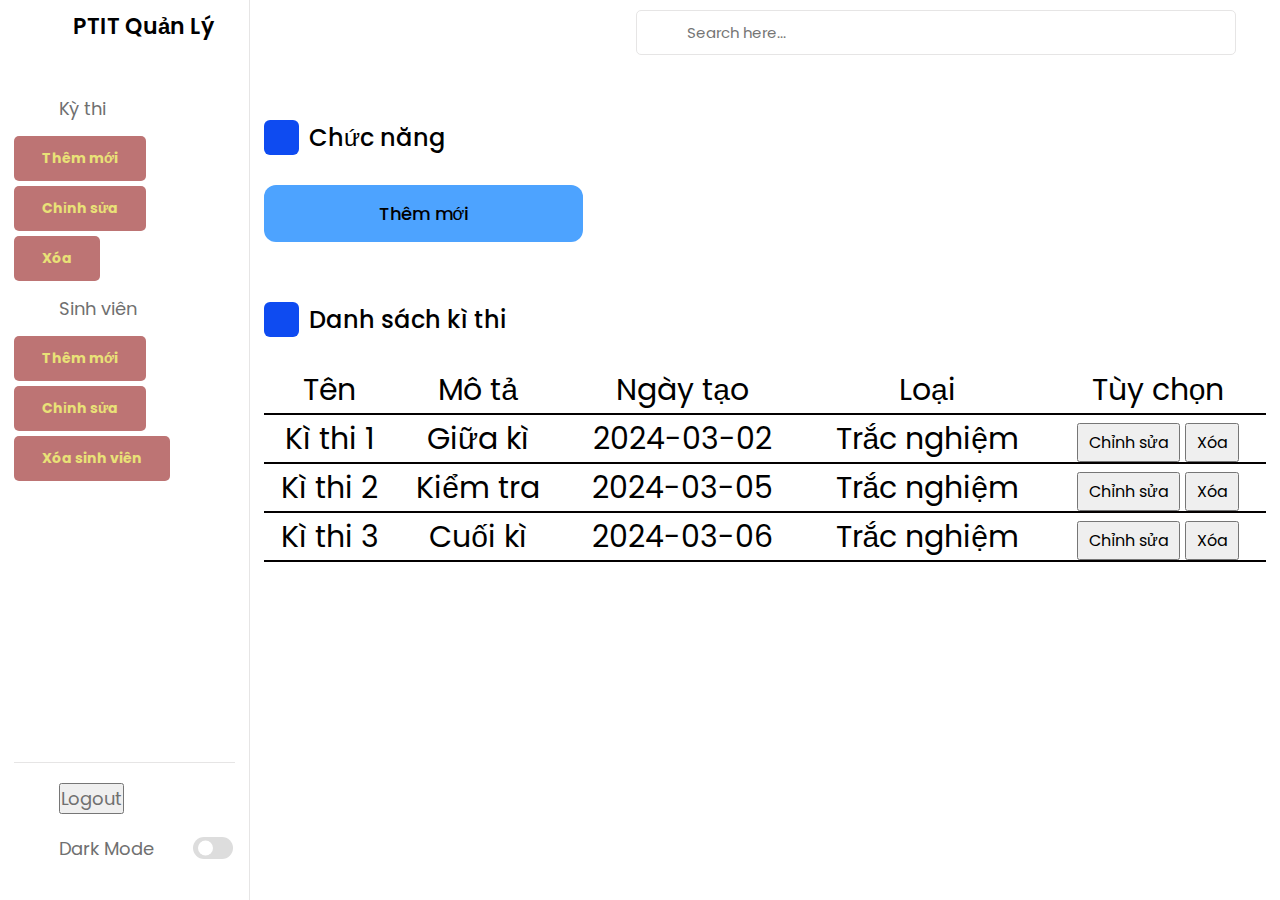
==== Contest.html @ 7e92d251 "update" ====
<!DOCTYPE html>
<html lang="en">
<head>
    <meta charset="UTF-8">
    <meta http-equiv="X-UA-Compatible" content="IE=edge">
    <meta name="viewport" content="width=device-width, initial-scale=1.0">
    
    <!----======== CSS ======== -->
    <link rel="stylesheet" href="Contest.css">
     
    <!----===== Iconscout CSS ===== -->
    <link rel="stylesheet" href="https://unicons.iconscout.com/release/v4.0.0/css/line.css">

    <title>Admin Dashboard Panel</title>
</head>
<body>
    
    <nav>
        <div class="logo-name">
            <div class="logo-image">
               <img src="images/logo.png" alt="">
            </div>
            <span class="logo_name">PTIT Quản Lý</span>
        </div>
        <div class="menu-items">
            <ul class="nav-links">
                <li><a href="#">
                    <i class="uil uil-estate"></i>
                    <span class="link-name">Kỳ thi</span>
                </a></li>
                <li><a href="#">               
                    <button class="add-student-button">Thêm mới</button>
                </a></li>
                <li><a href="#">
                    <button class="add-student-button">Chỉnh sửa</button>
                </a></li>
                <li><a href="#">                   
                    <button class="add-student-button">Xóa</button>
                </a></li>
                   
                <li><a href="#">
                    <i class="uil uil-comments"></i>
                    <span class="link-name">Sinh viên</span>
                </a></li>
                <li><a href="#">               
                    <button class="add-student-button">Thêm mới</button>
                </a></li>
                <li><a href="#">
                    <button class="add-student-button">Chỉnh sửa</button>
                </a></li>
                <li><a href="#">                   
                    <button class="add-student-button">Xóa sinh viên</button>
                </a></li>
                
            </ul>
            
            <ul class="logout-mode">
                <li><a href="#">
                        <i class="uil uil-signout"></i>
                        <button class="link-name">Logout</button>
                    </a>
                </li>
                <li class="mode">
                    <a href="#">
                        <i class="uil uil-moon"></i>
                    <span class="link-name">Dark Mode</span>
                </a>
                <div class="mode-toggle">
                  <span class="switch"></span>
                </div>
            </li>
            </ul>
        </div>
    </nav>
    
    

    <section class="dashboard">
        <div class="top">
            <i class="uil uil-bars sidebar-toggle"></i>

            <div class="search-box">
                <i class="uil uil-search"></i>
                <input type="text" placeholder="Search here...">
            </div>
            
            <!--<img src="images/profile.jpg" alt="">-->
        </div>

        <title>Dashboard</title>
</head>
<body>
    <div class="dash-content">
        <div class="overview">
            <div class="title">
                <i class="uil uil-tachometer-fast-alt"></i>
                <span class="text">Chức năng</span>
            </div>
            <div class="boxes">
                <div class="box box1">
                    <i class="uil uil-thumbs-up"></i>
                    <span class="text">Thêm mới</span>
                </div>
            </div>
        </div>
        <div class="activity">
            <div class="title">
                <i class="uil uil-clock-three"></i>
                <span class="text">Danh sách kì thi</span>
            </div>
            <div class="activity-data" id="activityData">
                <table>
                    <thead>
                        <tr>
                            <th>Tên</th>
                            <th>Mô tả</th>
                            <th>Ngày tạo</th>
                            <th>Loại</th>
                            <th>Tùy chọn</th>
                        </tr>
                    </thead>
                    <tbody>
                    </tbody>
                </table>
            </div>
        </div>
    </div>
        </div>
        </div>
    </section>

    <script src="Contest.js"></script>
</body>
</html>
---- Contest.css ----
/* ===== Google Font Import - Poppins ===== */
@import url('https://fonts.googleapis.com/css2?family=Poppins:wght@200;300;400;500;600&display=swap');
*{
    margin: 0;
    padding: 0;
    box-sizing: border-box;
    font-family: 'Poppins', sans-serif;
}

:root{
    /* ===== Colors ===== */
    --primary-color: #0E4BF1;
    --panel-color: #FFF;
    --text-color: #000;
    --black-light-color: #707070;
    --border-color: #e6e5e5;
    --toggle-color: #DDD;
    --box1-color: #4DA3FF;
    --box2-color: #FFE6AC;
    --box3-color: #E7D1FC;
    --title-icon-color: #fff;
    
    /* ====== Transition ====== */
    --tran-05: all 0.5s ease;
    --tran-03: all 0.3s ease;
    --tran-03: all 0.2s ease;
}

body{
    min-height: 100vh;
    background-color: var(--primary-color);
}
body.dark{
    --primary-color: #3A3B3C;
    --panel-color: #242526;
    --text-color: #CCC;
    --black-light-color: #CCC;
    --border-color: #4D4C4C;
    --toggle-color: #FFF;
    --box1-color: #3A3B3C;
    --box2-color: #3A3B3C;
    --box3-color: #3A3B3C;
    --title-icon-color: #CCC;
}
/* === Custom Scroll Bar CSS === */
::-webkit-scrollbar {
    width: 8px;
}
::-webkit-scrollbar-track {
    background: #f1f1f1;
}
::-webkit-scrollbar-thumb {
    background: var(--primary-color);
    border-radius: 12px;
    transition: all 0.3s ease;
}

::-webkit-scrollbar-thumb:hover {
    background: #0b3cc1;
}

body.dark::-webkit-scrollbar-thumb:hover,
body.dark .activity-data::-webkit-scrollbar-thumb:hover{
    background: #3A3B3C;
}

nav{
    position: fixed;
    top: 0;
    left: 0;
    height: 100%;
    width: 250px;
    padding: 10px 14px;
    background-color: var(--panel-color);
    border-right: 1px solid var(--border-color);
    transition: var(--tran-05);
}
nav.close{
    width: 73px;
}
nav .logo-name{
    display: flex;
    align-items: center;
}
nav .logo-image{
    display: flex;
    justify-content: center;
    min-width: 45px;
}
nav .logo-image img{
    width: 40px;
    object-fit: cover;
    border-radius: 50%;
}

nav .logo-name .logo_name{
    font-size: 22px;
    font-weight: 600;
    color: var(--text-color);
    margin-left: 14px;
    transition: var(--tran-05);
}
nav.close .logo_name{
    opacity: 0;
    pointer-events: none;
}
nav .menu-items{
    margin-top: 40px;
    height: calc(100% - 90px);
    display: flex;
    flex-direction: column;
    justify-content: space-between;
}
.menu-items li{
    list-style: none;
}
.menu-items li a{
    display: flex;
    align-items: center;
    height: 50px;
    text-decoration: none;
    position: relative;
}
.nav-links li a:hover:before{
    content: "";
    position: absolute;
    left: -7px;
    height: 5px;
    width: 5px;
    border-radius: 50%;
    background-color: var(--primary-color);
}
body.dark li a:hover:before{
    background-color: var(--text-color);
}
.menu-items li a i{
    font-size: 24px;
    min-width: 45px;
    height: 100%;
    display: flex;
    align-items: center;
    justify-content: center;
    color: var(--black-light-color);
}
.menu-items li a .link-name{
    font-size: 18px;
    font-weight: 400;
    color: var(--black-light-color);    
    transition: var(--tran-05);
}
nav.close li a .link-name{
    opacity: 0;
    pointer-events: none;
}
.nav-links li a:hover i,
.nav-links li a:hover .link-name{
    color: var(--primary-color);
}
body.dark .nav-links li a:hover i,
body.dark .nav-links li a:hover .link-name{
    color: var(--text-color);
}
.menu-items .logout-mode{
    padding-top: 10px;
    border-top: 1px solid var(--border-color);
}
.menu-items .mode{
    display: flex;
    align-items: center;
    white-space: nowrap;
}
.menu-items .mode-toggle{
    position: absolute;
    right: 14px;
    height: 50px;
    min-width: 45px;
    display: flex;
    align-items: center;
    justify-content: center;
    cursor: pointer;
}
.mode-toggle .switch{
    position: relative;
    display: inline-block;
    height: 22px;
    width: 40px;
    border-radius: 25px;
    background-color: var(--toggle-color);
}
.add-student-button {
    padding: 12px 28px;
    font-size: 14px;
    font-weight: bold;
    text-align: center;
    text-decoration: none;
    background-color: #bd7474;
    color: #e9e177;
    border: none;
    border-radius: 5px;
    cursor: pointer;
    transition: background-color 0.3s;
}
.switch:before{
    content: "";
    position: absolute;
    left: 5px;
    top: 50%;
    transform: translateY(-50%);
    height: 15px;
    width: 15px;
    background-color: var(--panel-color);
    border-radius: 50%;
    transition: var(--tran-03);
}
body.dark .switch:before{
    left: 20px;
}

.dashboard{
    position: relative;
    left: 250px;
    background-color: var(--panel-color);
    min-height: 100vh;
    width: calc(100% - 250px);
    padding: 10px 14px;
    transition: var(--tran-05);
}
nav.close ~ .dashboard{
    left: 73px;
    width: calc(100% - 73px);
}
.dashboard .top{
    position: fixed;
    top: 0;
    left: 250px;
    display: flex;
    width: calc(100% - 250px);
    justify-content: space-between;
    align-items: center;
    padding: 10px 14px;
    background-color: var(--panel-color);
    transition: var(--tran-05);
    z-index: 10;
}
nav.close ~ .dashboard .top{
    left: 73px;
    width: calc(100% - 73px);
}
.dashboard .top .sidebar-toggle{
    font-size: 26px;
    color: var(--text-color);
    cursor: pointer;
}
.dashboard .top .search-box{
    position: relative;
    height: 45px;
    max-width: 600px;
    width: 100%;
    margin: 0 30px;
}
.top .search-box input{
    position: absolute;
    border: 1px solid var(--border-color);
    background-color: var(--panel-color);
    padding: 0 25px 0 50px;
    border-radius: 5px;
    height: 100%;
    width: 100%;
    color: var(--text-color);
    font-size: 15px;
    font-weight: 400;
    outline: none;
}
.top .search-box i{
    position: absolute;
    left: 15px;
    font-size: 22px;
    z-index: 10;
    top: 50%;
    transform: translateY(-50%);
    color: var(--black-light-color);
}
.top img{
    width: 40px;
    border-radius: 50%;
}
.dashboard .dash-content{
    padding-top: 50px;
}
.dash-content .title{
    display: flex;
    align-items: center;
    margin: 60px 0 30px 0;
}
.dash-content .title i{
    position: relative;
    height: 35px;
    width: 35px;
    background-color: var(--primary-color);
    border-radius: 6px;
    color: var(--title-icon-color);
    display: flex;
    align-items: center;
    justify-content: center;
    font-size: 24px;
}
.dash-content .title .text{
    font-size: 24px;
    font-weight: 500;
    color: var(--text-color);
    margin-left: 10px;
}
.dash-content .boxes{
    display: flex;
    align-items: center;
    justify-content: space-between;
    flex-wrap: wrap;
}
.dash-content .boxes .box{
    display: flex;
    flex-direction: column;
    align-items: center;
    border-radius: 12px;
    width: calc(100% / 3 - 15px);
    padding: 15px 20px;
    background-color: var(--box1-color);
    transition: var(--tran-05);
}
.boxes .box i{
    font-size: 35px;
    color: var(--text-color);
}
.boxes .box .text{
    white-space: nowrap;
    font-size: 18px;
    font-weight: 500;
    color: var(--text-color);
}
.boxes .box .number{
    font-size: 40px;
    font-weight: 500;
    color: var(--text-color);
}
.boxes .box.box2{
    background-color: var(--box2-color);
}
.boxes .box.box3{
    background-color: var(--box3-color);
}
.dash-content .activity .activity-data table {
    width: 100%;
    border-collapse: collapse;
}

.dash-content .activity .activity-data tr {
    padding: 10px 20px;
    border-bottom: 2px solid #030000;
}

.dash-content .activity .activity-data th,
.dash-content .activity .activity-data td {
    font-size: 30px;
    font-weight: 400;
    text-align: center;
    color: var(--text-color);
}

.dash-content .activity .activity-data td:last-child {
    text-align: center;
}

.dash-content .activity .activity-data button {
    padding: 5px 10px;
    font-size: 16px;
}

.dash-content .activity .activity-data button:first-child {
    margin-right: 5px;
}

@media (max-width: 1000px) {
    nav{
        width: 73px;
    }
    nav.close{
        width: 250px;
    }
    nav .logo_name{
        opacity: 0;
        pointer-events: none;
    }
    nav.close .logo_name{
        opacity: 1;
        pointer-events: auto;
    }
    nav li a .link-name{
        opacity: 0;
        pointer-events: none;
    }
    nav.close li a .link-name{
        opacity: 1;
        pointer-events: auto;
    }
    nav ~ .dashboard{
        left: 73px;
        width: calc(100% - 73px);
    }
    nav.close ~ .dashboard{
        left: 250px;
        width: calc(100% - 250px);
    }
    nav ~ .dashboard .top{
        left: 73px;
        width: calc(100% - 73px);
    }
    nav.close ~ .dashboard .top{
        left: 250px;
        width: calc(100% - 250px);
    }
    .activity .activity-data{
        overflow-X: scroll;
    }
}

@media (max-width: 780px) {
    .dash-content .boxes .box{
        width: calc(100% / 2 - 15px);
        margin-top: 15px;
    }
}
@media (max-width: 560px) {
    .dash-content .boxes .box{
        width: 100% ;
    }
}
@media (max-width: 400px) {
    nav{
        width: 0px;
    }
    nav.close{
        width: 73px;
    }
    nav .logo_name{
        opacity: 0;
        pointer-events: none;
    }
    nav.close .logo_name{
        opacity: 0;
        pointer-events: none;
    }
    nav li a .link-name{
        opacity: 0;
        pointer-events: none;
    }
    nav.close li a .link-name{
        opacity: 0;
        pointer-events: none;
    }
    nav ~ .dashboard{
        left: 0;
        width: 100%;
    }
    nav.close ~ .dashboard{
        left: 73px;
        width: calc(100% - 73px);
    }
    nav ~ .dashboard .top{
        left: 0;
        width: 100%;
    }
    nav.close ~ .dashboard .top{
        left: 0;
        width: 100%;
    }
}
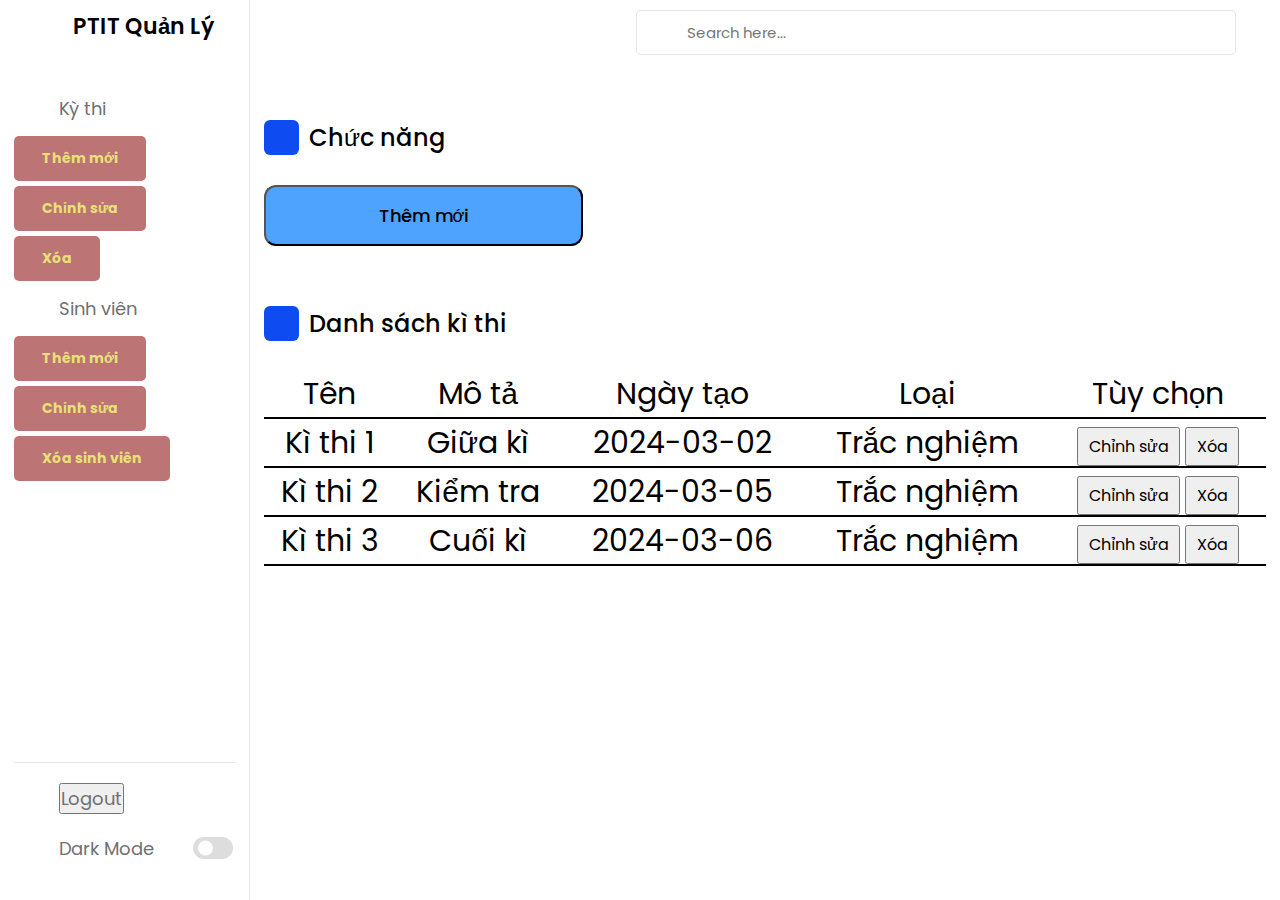
==== commit 27996f18: "Update" ====
--- a/Contest.html
+++ b/Contest.html
@@ -97,11 +97,20 @@
                 <span class="text">Chức năng</span>
             </div>
             <div class="boxes">
-                <div class="box box1">
+                <button id="addButton" class="box box1">
                     <i class="uil uil-thumbs-up"></i>
                     <span class="text">Thêm mới</span>
+                </button>
+            </div>
+            <div class="popup-container" id="popupContainer" >
+                <div class="popup-content">
+                  <h2 id="popupTitle">Thêm kì thi</h2>
+                  <input type="text" id="nameInput" placeholder="Tên kì thi">
+                  <input type="text" id="descriptionInput" placeholder="Mô tả">
+                  <button id="saveButton">Lưu</button>
+                  <button id="cancelButton">Hủy</button>
                 </div>
-            </div>
+              </div>
         </div>
         <div class="activity">
             <div class="title">
--- a/Contest.css
+++ b/Contest.css
@@ -326,6 +326,10 @@
     background-color: var(--box1-color);
     transition: var(--tran-05);
 }
+.popup-container
+{
+    display: none;
+}
 .boxes .box i{
     font-size: 35px;
     color: var(--text-color);
